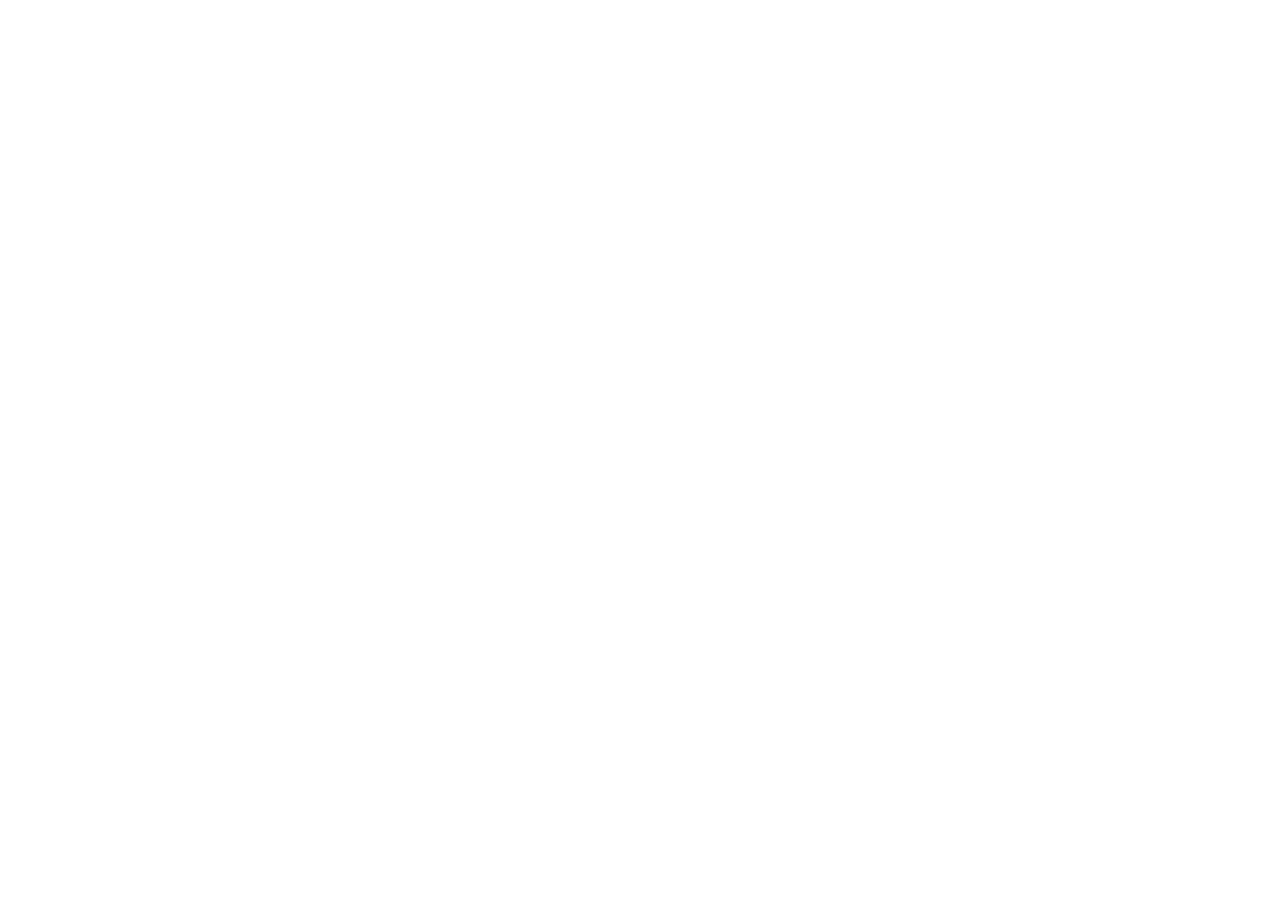
==== index.html @ 6c3d903f "finished a draft of implementation of DB class" ====
<!DOCTYPE html/>
<html>
    <head>
        <meta charset="UTF-8">
        <meta name="viewport" content="width=device-width, initial-scale=1.0">
        <title>TODO list</title>
        
        <!-- ICON -->
        <!-- <link rel="icon" href="../Media/games-logo.png">       -->

        <!-- Style Sheet -->
        <!-- <link rel="stylesheet" href="../CSS/Style.css"> -->

        <!-- Scripts -->

        <!-- <script type="module" src="https://unpkg.com/ionicons@5.5.2/dist/ionicons/ionicons.esm.js"></script>
        <script nomodule src="https://unpkg.com/ionicons@5.5.2/dist/ionicons/ionicons.js"></script> -->
        <script src="index.js"></script>

        <!-- Fonts -->
        <link href="https://fonts.googleapis.com/css2?family=Poppins:wght@400;500;600;700&display=swap" rel="stylesheet">
      
    </head>
    <body>

    </body>
</html>
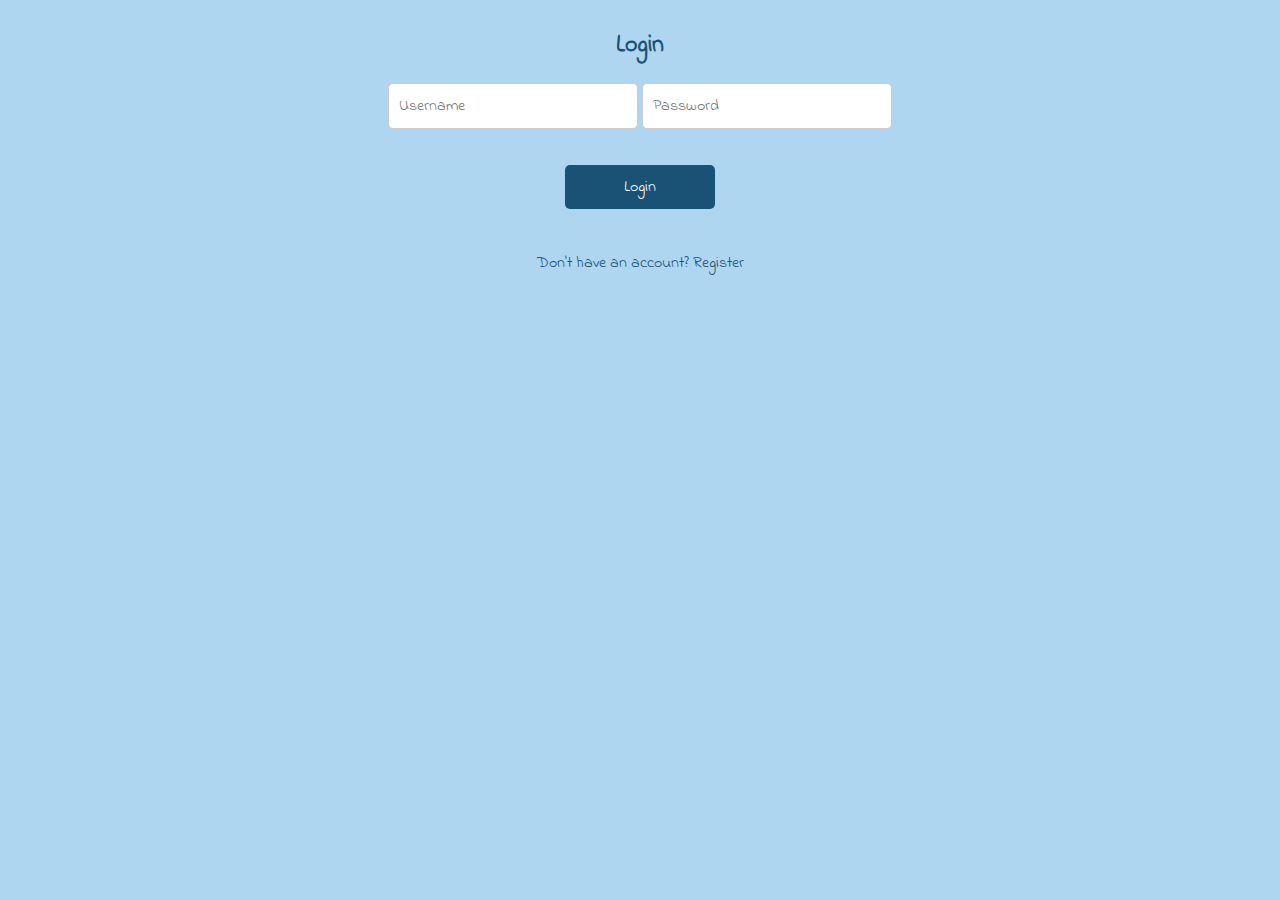
==== commit 17821098: "changed the html code to be in index.js" ====
--- a/index.html
+++ b/index.html
@@ -10,7 +10,98 @@
 
         <!-- Style Sheet -->
         <!-- <link rel="stylesheet" href="../CSS/Style.css"> -->
-
+        <!DOCTYPE html>
+        <html lang="en">
+        <head>
+            <meta charset="UTF-8">
+            <meta name="viewport" content="width=device-width, initial-scale=1.0">
+            <title>TODO List</title>
+            <link rel="stylesheet" href="Main.css"/>
+        <body>
+            <div id="page-container"></div>
+        
+            <template class="template" id="login-template">
+                <div class="container">
+                    <h2>Login</h2>
+                    <form id="loginForm">
+                        <input type="text" id="login-username" placeholder="Username" required>
+                        <input type="password" id="login-password" placeholder="Password" required>
+                        <p id="loginErrorMessage" class="error-message"></p>
+                        <button class="submit" id="login-submit" type="submit">Login</button>
+                    </form>
+                    <p>Don't have an account? <a id="register-link" class="link">Register</a></p> 
+                </div>
+            </template>
+        
+            <template class="template" id="signup-template">
+                <div class="container">
+                    <h2>Sign Up</h2>
+                    <form id="signupForm">
+                        <input type="text" id="signup-username" placeholder="Username" required>
+                        <input type="password" id="signup-password" placeholder="Password" required>
+                        <input type="password" id="confirm-password" placeholder="Confirm Password" required>
+                        <button class="submit" id="signup-submit" type="submit">Sign Up</button>
+                    </form>
+                    <p>Already have an account? <a id="login-link" class="link">Login</a></p>
+                </div>
+           </template>
+        
+           <template class="template" id="personal-area-template">
+            <div class="container">
+                <h2>Personal Area</h2>
+                <button class="submit" id="add-task">Add task</button>
+                <table id="tasks-table">
+                    <tbody id="tasks-body"></tbody>
+                </table>
+            </div>
+           </template>
+        
+           <template class="template" id="table-data">
+                <tr>
+                    <div class="td">
+                        <button id="open-button">open</button>
+                        <button id="delete-button">delete</button>
+                        <input id="status-button" type="checkbox">
+                        <text id="description-area">description</text>
+                    </div>
+                </tr>
+           </template>
+        
+           <template class="template" id="single-task-template">
+            <div class="container">
+                <h2>Task</h2>
+                <form id="task-info-to-save">
+                
+                    <div class="input-wrapper">
+                        <label for="description">Description:</label>
+                        <input type="text" id="description" placeholder="Description">
+                    </div>
+        
+                    <div class="input-wrapper">
+                        <label>Note:</label>
+                        <textarea cols="42" id="note" placeholder="Note"></textarea>
+                    </div>  
+                        
+        
+                    <div>
+                        <input id="status-button" type="checkbox">
+                        <label for="status-button" id="checkbox-label">I am done</label>
+                    </div>
+                    <button class="submit" id="update-button">Save</button>
+                </form>
+            </div>
+        </template>
+        
+            <script src="JS/DB.js"></script>
+            <script src="JS/Server.js"></script>
+            <script src="JS/Network.js"></script>
+            <script src="JS/FXMLHttpRequest.js"></script>
+            <script src="JS/Defs.js"></script>
+            <script src="JS/index.js"></script>
+        
+        </body>
+        </html>
+        
         <!-- Scripts -->
 
         <!-- <script type="module" src="https://unpkg.com/ionicons@5.5.2/dist/ionicons/ionicons.esm.js"></script>
@@ -22,6 +113,5 @@
       
     </head>
     <body>
-
     </body>
 </html>--- a/Main.css
+++ b/Main.css
@@ -0,0 +1,87 @@
+/* Import Google Fonts */
+@import url('https://fonts.googleapis.com/css2?family=Indie+Flower&display=swap');
+
+
+/**
+ * Login Template
+ */
+
+* {
+    font-family: 'Indie Flower', cursive; 
+}
+
+body {
+    background-color: #aed6f1;
+}
+
+label {
+    display: inline-block;
+    font-size: 20px; 
+    text-align: left;
+}
+
+p,
+h2, 
+label, 
+.link{
+    color: #1a5276; 
+
+}
+
+input[type="text"],
+input[type="password"] {
+    width: 250px;
+    padding: 10px;
+    border: 1px solid #ccc;
+    border-radius: 5px;
+    font-size: 16px;
+    margin-bottom: 10px;
+}
+
+.submit {
+    width: 150px;
+    padding: 10px;
+    margin: 10px 0;
+    border: none;
+    border-radius: 5px;
+    font-size: 16px;
+    background-color: #1a5276;;
+    color: #fff;
+    cursor: pointer;
+}
+
+.submit:hover {
+    background-color: #154360; 
+}
+
+
+.link:hover {
+    text-decoration: underline;
+}
+
+.container {
+    display: flex;
+    flex-direction: column;
+    align-items: center;
+    justify-content: center;
+    text-align: center;
+    background-color: #aed6f1;
+    
+}
+
+.input-wrapper{
+    display: flex;
+    align-items: flex-start;
+    flex-direction: column;
+    margin-top: 40px;
+}
+
+
+.td {
+    display: flex;
+    justify-content: flex-start;
+}
+
+.td * {
+    margin: 5px;
+}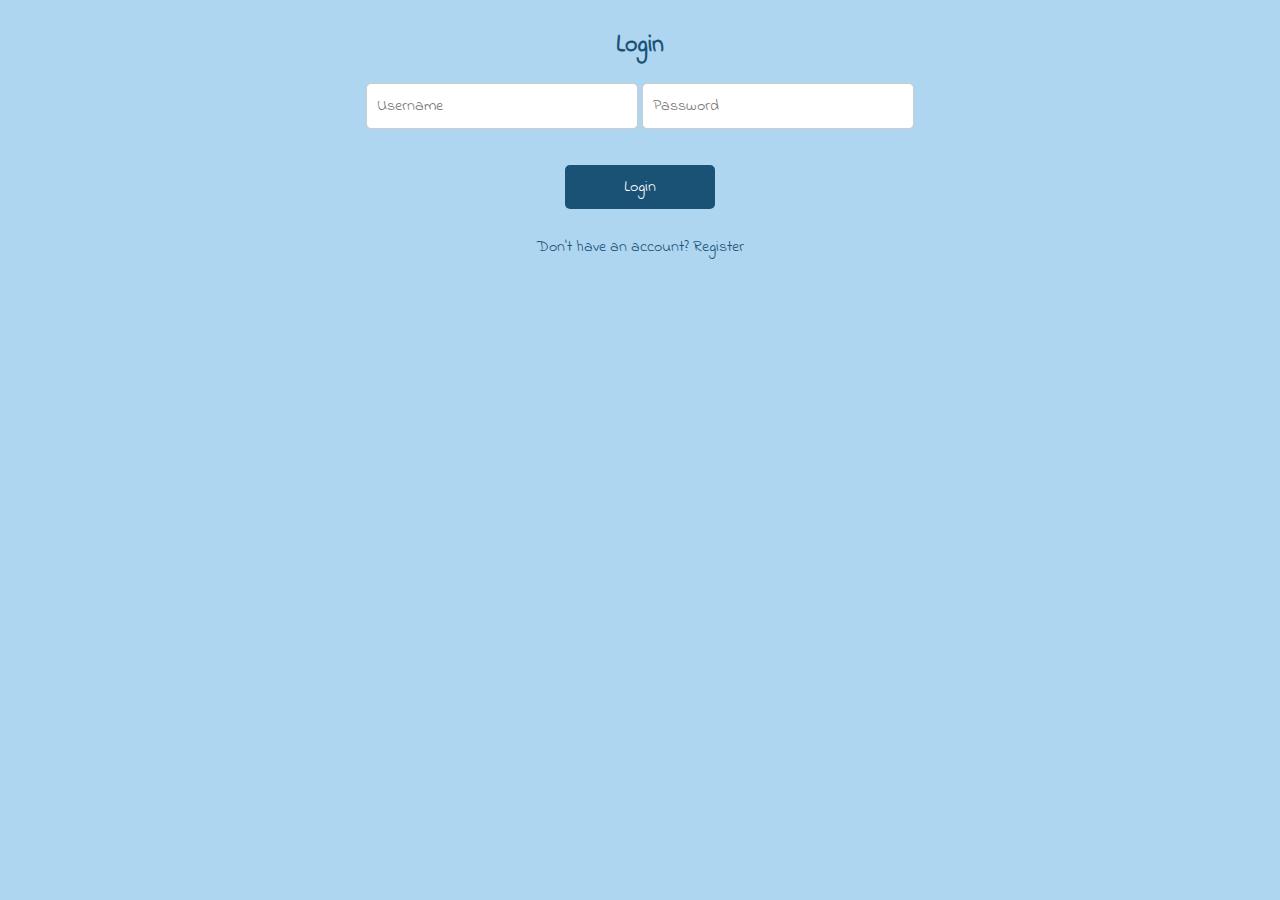
==== commit 5a7ceecd: "added a logo" ====
--- a/index.html
+++ b/index.html
@@ -1,117 +1,95 @@
-<!DOCTYPE html/>
-<html>
-    <head>
-        <meta charset="UTF-8">
-        <meta name="viewport" content="width=device-width, initial-scale=1.0">
-        <title>TODO list</title>
+<!DOCTYPE html>
+<html lang="en">
+<head>
+    <meta charset="UTF-8">
+    <meta name="viewport" content="width=device-width, initial-scale=1.0">
+
+    <title>TODO List</title>
+     <!-- ICON -->
+     <link rel="icon" href="Media/to-do-list.png"> 
+
+    <link rel="stylesheet" href="Main.css"/>
+<body>
+    <div id="page-container"></div>
+
+    <template class="template" id="login-template">
+        <div class="container">
+            <h2>Login</h2>
+            <form id="loginForm">
+                <input type="text" id="login-username" placeholder="Username" required>
+                <input type="password" id="login-password" placeholder="Password" required>
+                <p id="loginErrorMessage" class="error-message"></p>
+                <button class="submit" id="login-submit" type="submit">Login</button>
+            </form>
+            <p>Don't have an account? <a id="register-link" class="link">Register</a></p> 
+        </div>
+    </template>
+
+    <template class="template" id="signup-template">
+        <div class="container">
+            <h2>Sign Up</h2>
+            <form id="signupForm">
+                <input type="text" id="signup-username" placeholder="Username" required>
+                <input type="password" id="signup-password" placeholder="Password" required>
+                <input type="password" id="confirm-password" placeholder="Confirm Password" required>
+                <button class="submit" id="signup-submit" type="submit">Sign Up</button>
+            </form>
+            <p>Already have an account? <a id="login-link" class="link">Login</a></p>
+        </div>
+    </template>
+
+    <template class="template" id="personal-area-template">
+    <div class="container">
+        <h2>Personal Area</h2>
+        <button class="submit" id="add-task">Add task</button>
+        <table id="tasks-table">
+            <tbody id="tasks-body"></tbody>
+        </table>
+    </div>
+    </template>
+
+    <template class="template" id="table-data">
+        <tr>
+            <div class="td">
+                <button id="open-button">open</button>
+                <button id="delete-button">delete</button>
+                <input id="status-button" type="checkbox">
+                <text id="description-area">description</text>
+            </div>
+        </tr>
+    </template>
+
+    <template class="template" id="single-task-template">
+    <div class="container">
+        <h2>Task</h2>
+        <form id="task-info-to-save">
         
-        <!-- ICON -->
-        <!-- <link rel="icon" href="../Media/games-logo.png">       -->
+            <div class="input-wrapper">
+                <label for="description">Description:</label>
+                <input type="text" id="description" placeholder="Description">
+            </div>
 
-        <!-- Style Sheet -->
-        <!-- <link rel="stylesheet" href="../CSS/Style.css"> -->
-        <!DOCTYPE html>
-        <html lang="en">
-        <head>
-            <meta charset="UTF-8">
-            <meta name="viewport" content="width=device-width, initial-scale=1.0">
-            <title>TODO List</title>
-            <link rel="stylesheet" href="Main.css"/>
-        <body>
-            <div id="page-container"></div>
-        
-            <template class="template" id="login-template">
-                <div class="container">
-                    <h2>Login</h2>
-                    <form id="loginForm">
-                        <input type="text" id="login-username" placeholder="Username" required>
-                        <input type="password" id="login-password" placeholder="Password" required>
-                        <p id="loginErrorMessage" class="error-message"></p>
-                        <button class="submit" id="login-submit" type="submit">Login</button>
-                    </form>
-                    <p>Don't have an account? <a id="register-link" class="link">Register</a></p> 
-                </div>
-            </template>
-        
-            <template class="template" id="signup-template">
-                <div class="container">
-                    <h2>Sign Up</h2>
-                    <form id="signupForm">
-                        <input type="text" id="signup-username" placeholder="Username" required>
-                        <input type="password" id="signup-password" placeholder="Password" required>
-                        <input type="password" id="confirm-password" placeholder="Confirm Password" required>
-                        <button class="submit" id="signup-submit" type="submit">Sign Up</button>
-                    </form>
-                    <p>Already have an account? <a id="login-link" class="link">Login</a></p>
-                </div>
-           </template>
-        
-           <template class="template" id="personal-area-template">
-            <div class="container">
-                <h2>Personal Area</h2>
-                <button class="submit" id="add-task">Add task</button>
-                <table id="tasks-table">
-                    <tbody id="tasks-body"></tbody>
-                </table>
+            <div class="input-wrapper">
+                <label>Note:</label>
+                <textarea cols="42" id="note" placeholder="Note"></textarea>
+            </div>  
+                
+
+            <div>
+                <input id="status-button" type="checkbox">
+                <label for="status-button" id="checkbox-label">I am done</label>
             </div>
-           </template>
-        
-           <template class="template" id="table-data">
-                <tr>
-                    <div class="td">
-                        <button id="open-button">open</button>
-                        <button id="delete-button">delete</button>
-                        <input id="status-button" type="checkbox">
-                        <text id="description-area">description</text>
-                    </div>
-                </tr>
-           </template>
-        
-           <template class="template" id="single-task-template">
-            <div class="container">
-                <h2>Task</h2>
-                <form id="task-info-to-save">
-                
-                    <div class="input-wrapper">
-                        <label for="description">Description:</label>
-                        <input type="text" id="description" placeholder="Description">
-                    </div>
-        
-                    <div class="input-wrapper">
-                        <label>Note:</label>
-                        <textarea cols="42" id="note" placeholder="Note"></textarea>
-                    </div>  
-                        
-        
-                    <div>
-                        <input id="status-button" type="checkbox">
-                        <label for="status-button" id="checkbox-label">I am done</label>
-                    </div>
-                    <button class="submit" id="update-button">Save</button>
-                </form>
-            </div>
-        </template>
-        
-            <script src="JS/DB.js"></script>
-            <script src="JS/Server.js"></script>
-            <script src="JS/Network.js"></script>
-            <script src="JS/FXMLHttpRequest.js"></script>
-            <script src="JS/Defs.js"></script>
-            <script src="JS/index.js"></script>
-        
-        </body>
-        </html>
-        
-        <!-- Scripts -->
+            <button class="submit" id="update-button">Save</button>
+        </form>
+    </div>
+</template>
 
-        <!-- <script type="module" src="https://unpkg.com/ionicons@5.5.2/dist/ionicons/ionicons.esm.js"></script>
-        <script nomodule src="https://unpkg.com/ionicons@5.5.2/dist/ionicons/ionicons.js"></script> -->
-        <script src="index.js"></script>
+    <script src="JS/DB.js"></script>
+    <script src="JS/Server.js"></script>
+    <script src="JS/Network.js"></script>
+    <script src="JS/FXMLHttpRequest.js"></script>
+    <script src="JS/Defs.js"></script>
+    <script src="JS/index.js"></script>
 
-        <!-- Fonts -->
-        <link href="https://fonts.googleapis.com/css2?family=Poppins:wght@400;500;600;700&display=swap" rel="stylesheet">
-      
-    </head>
-    <body>
-    </body>
+</body>
 </html>